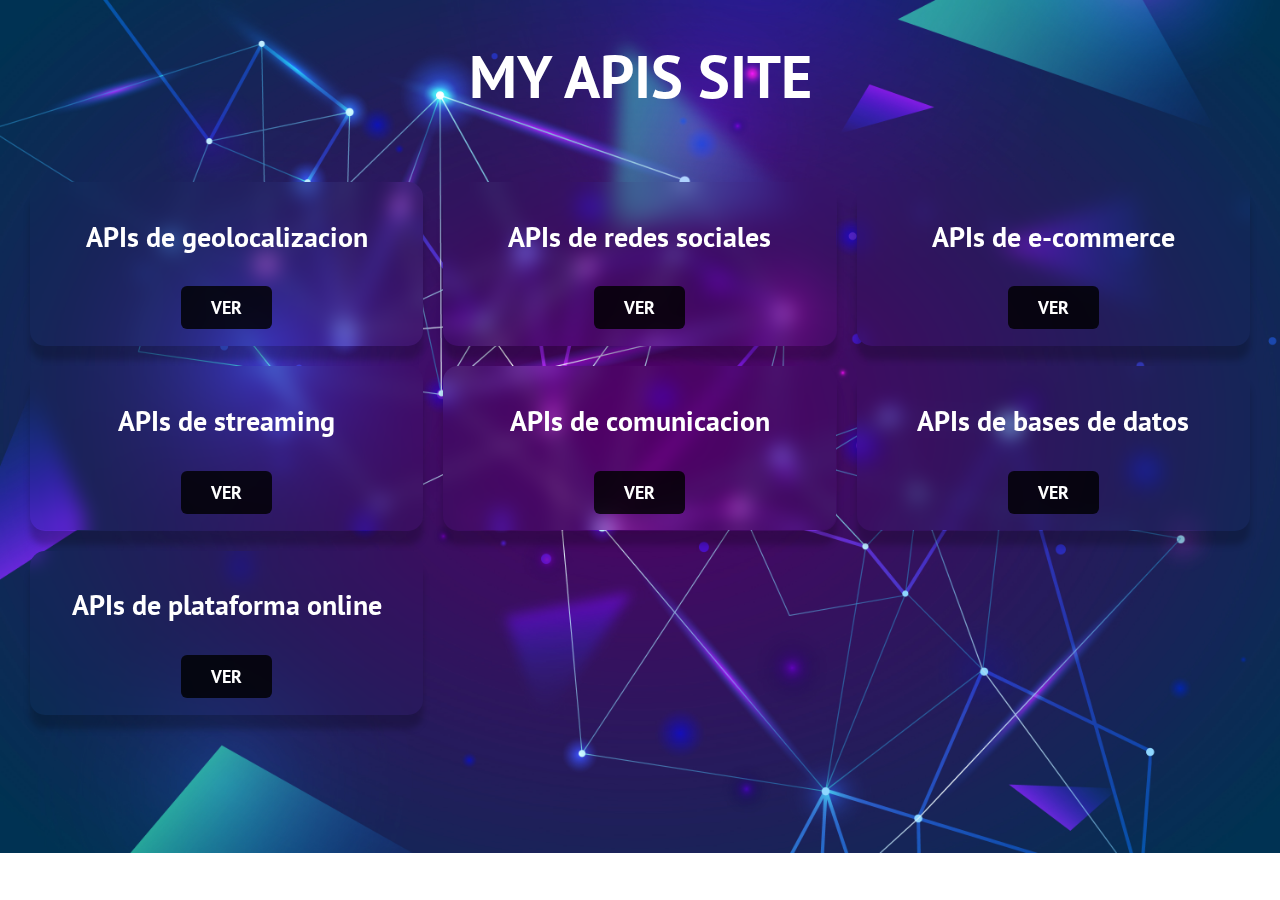
==== index.html @ a0b9808d "Mi primero commit" ====
<!DOCTYPE html>
<html lang="en">
<head>
    <meta charset="UTF-8">
    <meta name="viewport" content="width=device-width, initial-scale=1.0">
    <title>My APIs Site</title>
    <link rel="stylesheet" href="./index.css">
    <link rel="stylesheet" href="./normalize.css">

    <link rel="preconnect" href="https://fonts.googleapis.com">
    <link rel="preconnect" href="https://fonts.gstatic.com" crossorigin>

    <link rel="preload" href="https://fonts.googleapis.com/css2?family=Open+Sans:ital,wdth,wght@0,75..100,300..800;1,75..100,300..800&family=PT+Sans:ital,wght@0,400;0,700;1,400;1,700&display=swap" crossorigin="crossorigin" as="font">
    <link href="https://fonts.googleapis.com/css2?family=Open+Sans:ital,wdth,wght@0,75..100,300..800;1,75..100,300..800&family=PT+Sans:ital,wght@0,400;0,700;1,400;1,700&display=swap" rel="stylesheet">


    
</head>
<body>
    <header>
        <div class="contenedor">
            <h1 class="titulo">My APIs Site</h1>
        </div>


    </header>

    <div class="contenedor-contenidoPrincipal">
        <main class="seleccion">
            <div class="contenedor_api">
                <h4 class="h4">APIs de geolocalizacion</h4>
                <a href="" class="boton">Ver</a>
            </div>
            <div class="contenedor_api">
                <h4 class="h4">APIs de redes sociales</h4>
                <a href="" class="boton">Ver</a>
            </div>
            <div class="contenedor_api">
                <h4 class="h4">APIs de e-commerce</h4>
                <a href="" class="boton">Ver</a>
            </div>
            <div class="contenedor_api">
                <h4 class="h4">APIs de streaming</h4>
                <a href="" class="boton">Ver</a>
            </div>
            <div class="contenedor_api">
                <h4 class="h4">APIs de comunicacion</h4>
                <a href="" class="boton">Ver</a>
            </div>
            <div class="contenedor_api">
                <h4 class="h4">APIs de bases de datos</h4>
                <a href="" class="boton">Ver</a>
            </div>
            <div class="contenedor_api">
                <h4 class="h4">APIs de plataforma online</h4>
                <a href="" class="boton">Ver</a>
            </div>
        </main>
    </div>
</body>
</html>
---- index.css ----
:root {
    --fuenteHeading: 'PT Sans', sans-serif;
    --fuenteParrafos: 'Open Sans', sans-serif;

    --primario: #784d3c;
    --gris: #e1e1e1;
    --blanco: #fff;
    --negro: #000;
}

html {
    box-sizing: border-box;
    font-size: 62.5%; /* 1 rem = 10px */
}

*, *:before, *:after {
    box-sizing: inherit;
}

body {
    font-family: var(--fuenteParrafos);
    font-size: 1.6rem;
    line-height: 2;
    background-image: url(./img/45184484_9145838.jpg);
    background-repeat: no-repeat;
    background-size: cover;
}

/* GLOBALES */

.contenedor {
    max-width: 120rem;
    width: 90%;
    margin: 0 auto;
}

a {
    text-decoration: none;
}

h1, h2, h3, h4 {
    font-family: var(--fuenteHeading);
    line-height: 1.2;
}

h1 {
    font-size: 4.8rem;  
}

h2 {
    font-size: 4rem;
}

h3 {
    font-size: 3.2rem;
}

h4 {
    font-size: 2.8rem;
}

img {
    max-width: 100%;
}

/* TITULO */
.h4 {
    color: var(--blanco);
}
.titulo {
    font-size: 6rem;
    text-transform: uppercase;
    text-align: center;
    color: var(--blanco);
    font-family: var(--fuenteHeading);
}

.contenedor_api {
    display: block;
    align-items: center;
    text-align: center;
    background-color: transparent;
    backdrop-filter: blur(1rem);
    border-radius: 1.5rem;
    padding-bottom: 2rem;
    box-shadow: 0 14px 6px rgba(0, 0, 0, 0.212);
}


.seleccion {
    display: grid;
    grid-template-columns: repeat(3, 1fr);
    gap: 2rem;
    padding: 3rem;
}

.boton {
    font-family: var(--fuenteHeading);
    color: var(--blanco);
    background-color: #000000d1;
    text-align: center;
    padding: 1rem 3rem;
    font-size: 1.8rem;
    text-transform: uppercase;
    font-weight: 700;
    margin-bottom: 2rem;
    border-radius: 0.6rem;
}
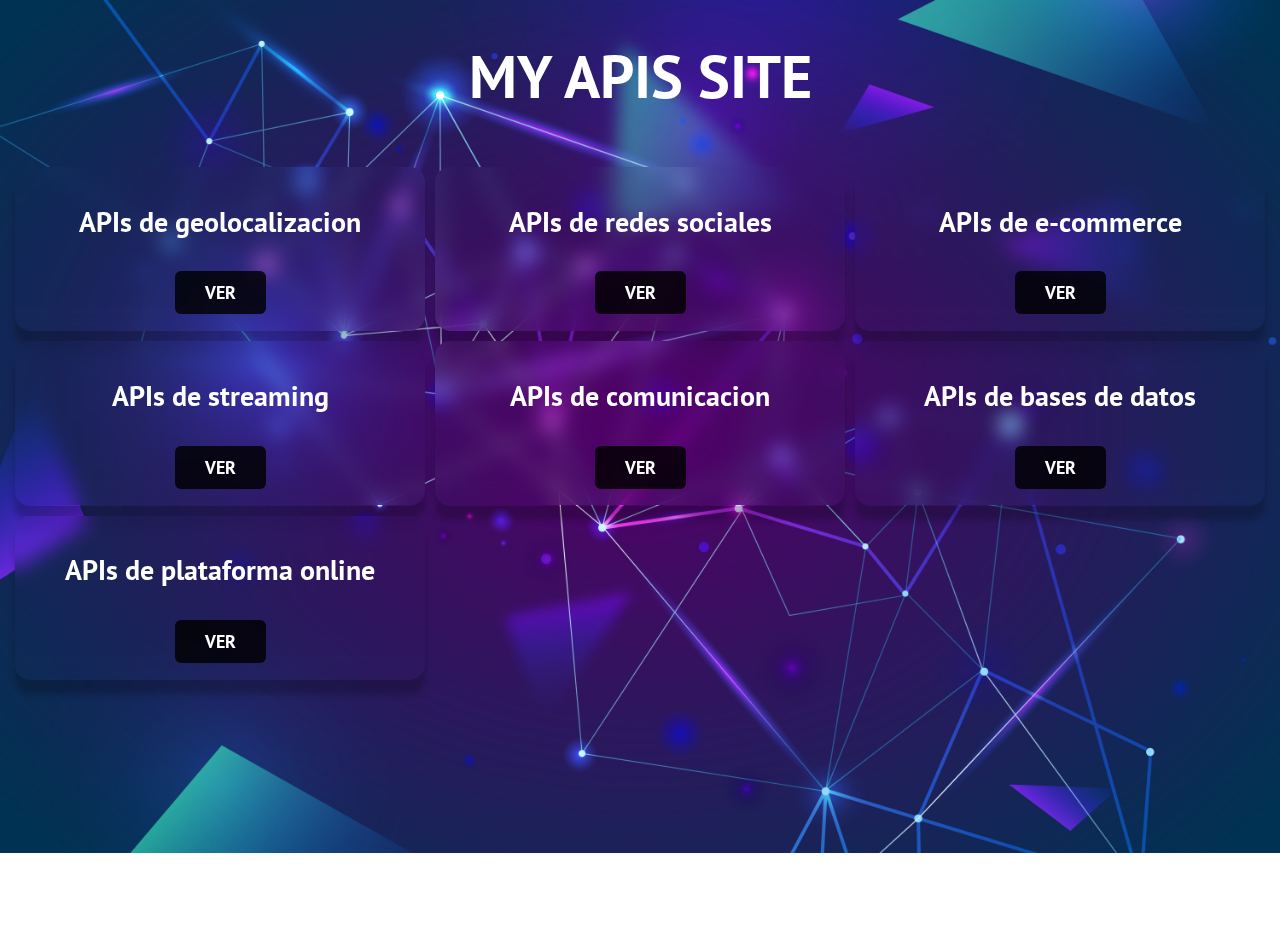
==== commit 1c9d7450: "v2" ====
--- a/index.html
+++ b/index.html
@@ -17,6 +17,8 @@
     
 </head>
 <body>
+    <div class="shapes"></div>
+    
     <header>
         <div class="contenedor">
             <h1 class="titulo">My APIs Site</h1>
@@ -24,6 +26,7 @@
 
 
     </header>
+    
 
     <div class="contenedor-contenidoPrincipal">
         <main class="seleccion">
@@ -57,5 +60,7 @@
             </div>
         </main>
     </div>
+
+    <script src="index.js"></script>
 </body>
 </html>--- a/index.css
+++ b/index.css
@@ -16,6 +16,7 @@
 *, *:before, *:after {
     box-sizing: inherit;
 }
+
 
 body {
     font-family: var(--fuenteParrafos);
@@ -75,6 +76,8 @@
     font-family: var(--fuenteHeading);
 }
 
+
+/* SELECCION */
 .contenedor_api {
     display: block;
     align-items: center;
@@ -89,10 +92,23 @@
 
 .seleccion {
     display: grid;
-    grid-template-columns: repeat(3, 1fr);
+    grid-template-columns: repeat(2, 1fr);
     gap: 2rem;
     padding: 3rem;
 }
+
+@media (min-width: 768px) {
+    .seleccion {
+        display: grid;
+        grid-template-columns: repeat(3, 1fr);
+        gap: 1rem;
+        padding: 1.5rem;
+    }
+}
+
+
+
+
 
 .boton {
     font-family: var(--fuenteHeading);
@@ -106,3 +122,58 @@
     margin-bottom: 2rem;
     border-radius: 0.6rem;
 }
+
+.shapes {
+    position: absolute;
+    width: 100%;
+    height: 100%;
+    pointer-events: none;
+    overflow: hidden;
+    z-index: -1;
+}
+
+.star {
+    position: absolute;
+    border: 2px solid rgba(255, 255, 0, 0.9);
+    filter: drop-shadow(0 0 20px rgba(255, 255, 0, 1));
+    clip-path: polygon(
+        50% 0%, 61% 35%, 98% 35%, 68% 57%, 79% 91%, 50% 70%,
+        21% 91%, 32% 57%, 2% 35%, 39% 35%
+    );
+    animation: fall linear infinite, glow 1.5s ease-in-out infinite alternate, blink 1s ease-in-out infinite;
+}
+
+@keyframes fall {
+    0% {
+        transform: translateY(0);
+        opacity: 1;
+    }
+    70% {
+        opacity: 1;
+    }
+    100% {
+        transform: translateY(100vh);
+        opacity: 0.2; /* Mantener algo de opacidad */
+    }
+}
+
+@keyframes glow {
+    0% {
+        opacity: 0.8;
+    }
+    50% {
+        opacity: 1;
+    }
+    100% {
+        opacity: 0.8;
+    }
+}
+
+@keyframes blink {
+    0%, 100% {
+        opacity: 1;
+    }
+    50% {
+        opacity: 0.5;
+    }
+}
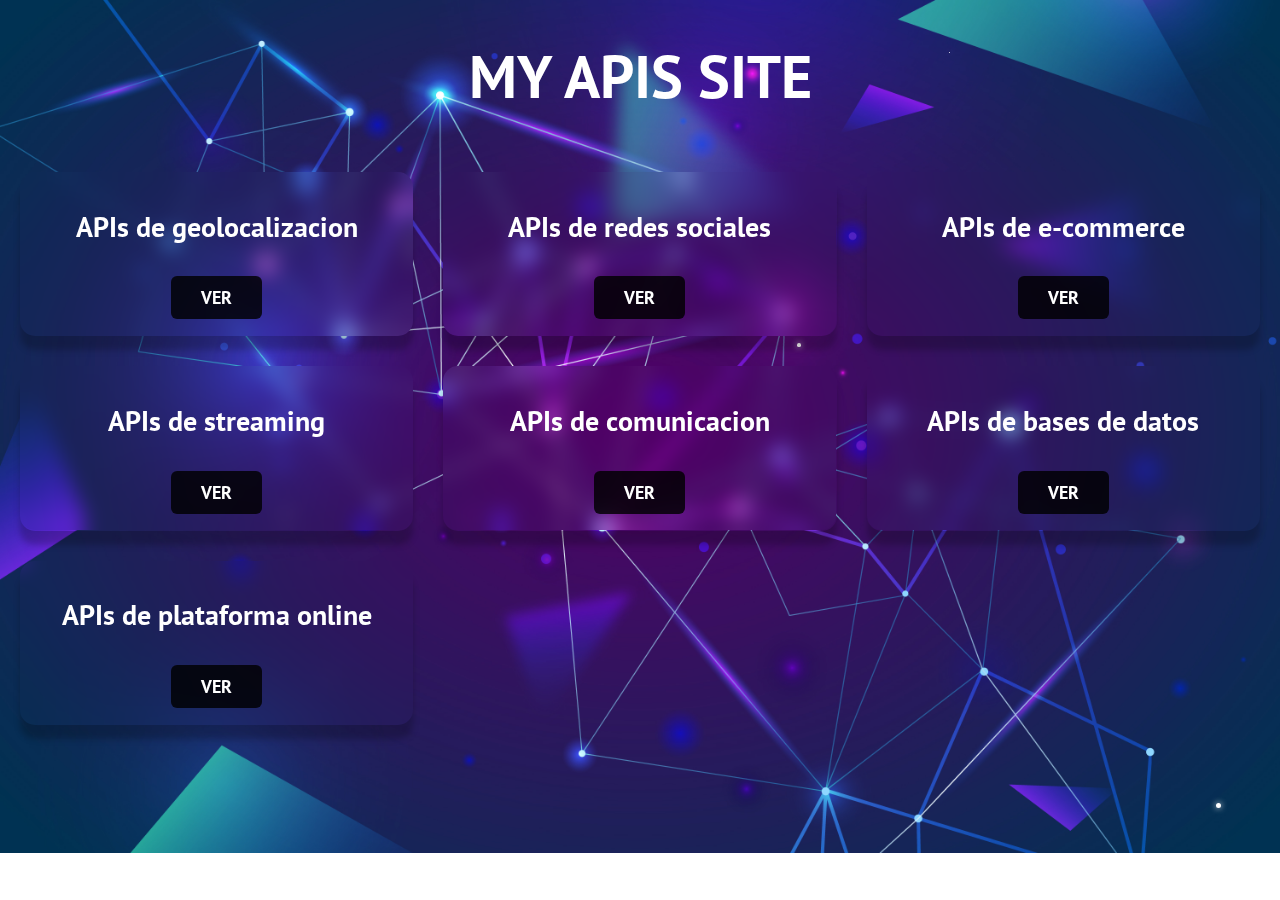
==== commit 1c80d2c7: "V3" ====
--- a/index.html
+++ b/index.html
@@ -23,8 +23,6 @@
         <div class="contenedor">
             <h1 class="titulo">My APIs Site</h1>
         </div>
-
-
     </header>
     
 
--- a/index.css
+++ b/index.css
@@ -6,6 +6,9 @@
     --gris: #e1e1e1;
     --blanco: #fff;
     --negro: #000;
+    
+    --star-color: rgba(255, 255, 255, 1); /* Estrellas completamente blancas */
+
 }
 
 html {
@@ -18,14 +21,19 @@
 }
 
 
+
+
 body {
     font-family: var(--fuenteParrafos);
     font-size: 1.6rem;
     line-height: 2;
+    height: 100%;
     background-image: url(./img/45184484_9145838.jpg);
     background-repeat: no-repeat;
     background-size: cover;
+    overflow: hidden;
 }
+
 
 /* GLOBALES */
 
@@ -78,6 +86,7 @@
 
 
 /* SELECCION */
+
 .contenedor_api {
     display: block;
     align-items: center;
@@ -92,22 +101,30 @@
 
 .seleccion {
     display: grid;
-    grid-template-columns: repeat(2, 1fr);
-    gap: 2rem;
+    grid-template-columns: repeat(1, 1fr);
+    gap: 3rem;
     padding: 3rem;
+}
+
+@media (min-width: 480px) {
+    .seleccion {
+        display: grid;
+        grid-template-columns: repeat(2, 1fr);
+        gap: 2rem;
+        padding: 2rem;
+        
+    }
+    
 }
 
 @media (min-width: 768px) {
     .seleccion {
         display: grid;
         grid-template-columns: repeat(3, 1fr);
-        gap: 1rem;
-        padding: 1.5rem;
+        gap: 3rem;
+        padding: 2rem;
     }
 }
-
-
-
 
 
 .boton {
@@ -121,59 +138,35 @@
     font-weight: 700;
     margin-bottom: 2rem;
     border-radius: 0.6rem;
+    transition: background-color 0.5s ease, color 0.5s ease;
+}
+
+.boton:hover {
+    background-color: var(--blanco);
+    color: var(--negro);
+    font-weight: bold;
+
 }
 
 .shapes {
-    position: absolute;
+    position: fixed;
+    top: 0;
+    left: 0;
     width: 100%;
-    height: 100%;
+    height: 100vh;
     pointer-events: none;
-    overflow: hidden;
     z-index: -1;
 }
 
 .star {
     position: absolute;
-    border: 2px solid rgba(255, 255, 0, 0.9);
-    filter: drop-shadow(0 0 20px rgba(255, 255, 0, 1));
-    clip-path: polygon(
-        50% 0%, 61% 35%, 98% 35%, 68% 57%, 79% 91%, 50% 70%,
-        21% 91%, 32% 57%, 2% 35%, 39% 35%
-    );
-    animation: fall linear infinite, glow 1.5s ease-in-out infinite alternate, blink 1s ease-in-out infinite;
+    background-color: var(--star-color);
+    box-shadow: 0 0 6px rgb(255, 255, 255);
+    border-radius: 50%;
+    animation: twinkle 1s infinite alternate;
 }
 
-@keyframes fall {
-    0% {
-        transform: translateY(0);
-        opacity: 1;
-    }
-    70% {
-        opacity: 1;
-    }
-    100% {
-        transform: translateY(100vh);
-        opacity: 0.2; /* Mantener algo de opacidad */
-    }
-}
-
-@keyframes glow {
-    0% {
-        opacity: 0.8;
-    }
-    50% {
-        opacity: 1;
-    }
-    100% {
-        opacity: 0.8;
-    }
-}
-
-@keyframes blink {
-    0%, 100% {
-        opacity: 1;
-    }
-    50% {
-        opacity: 0.5;
-    }
-}
+@keyframes twinkle {
+    0% { opacity: 0.1; }
+    100% { opacity: 1; }
+}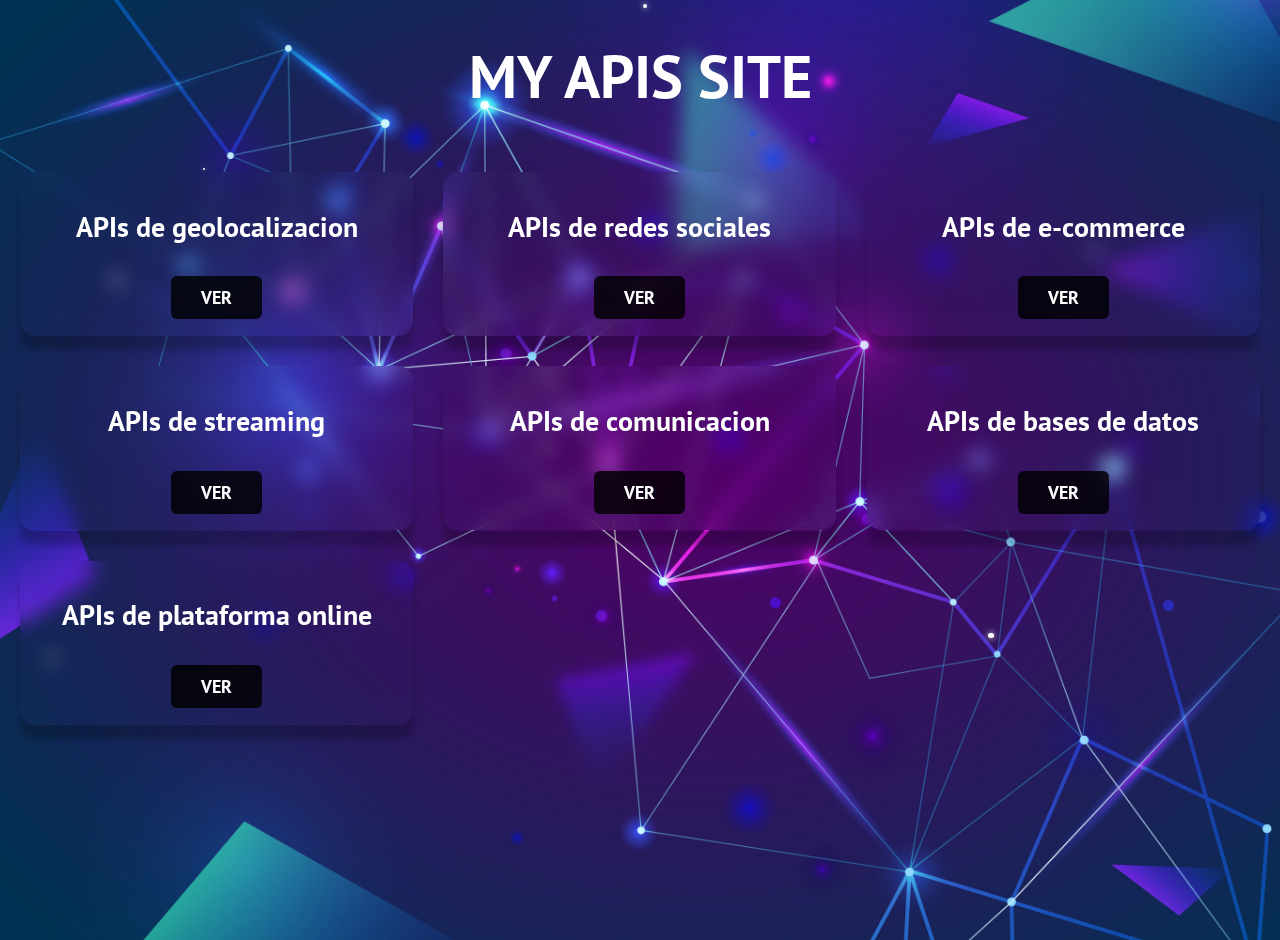
==== commit 3256c2c6: "V4 Static Map" ====
--- a/index.html
+++ b/index.html
@@ -30,7 +30,7 @@
         <main class="seleccion">
             <div class="contenedor_api">
                 <h4 class="h4">APIs de geolocalizacion</h4>
-                <a href="" class="boton">Ver</a>
+                <a href="./html/geolocalizacion.html" class="boton">Ver</a>
             </div>
             <div class="contenedor_api">
                 <h4 class="h4">APIs de redes sociales</h4>
--- a/index.css
+++ b/index.css
@@ -27,11 +27,11 @@
     font-family: var(--fuenteParrafos);
     font-size: 1.6rem;
     line-height: 2;
-    height: 100%;
     background-image: url(./img/45184484_9145838.jpg);
     background-repeat: no-repeat;
     background-size: cover;
-    overflow: hidden;
+    min-height: 100vh; 
+    overflow: auto;
 }
 
 
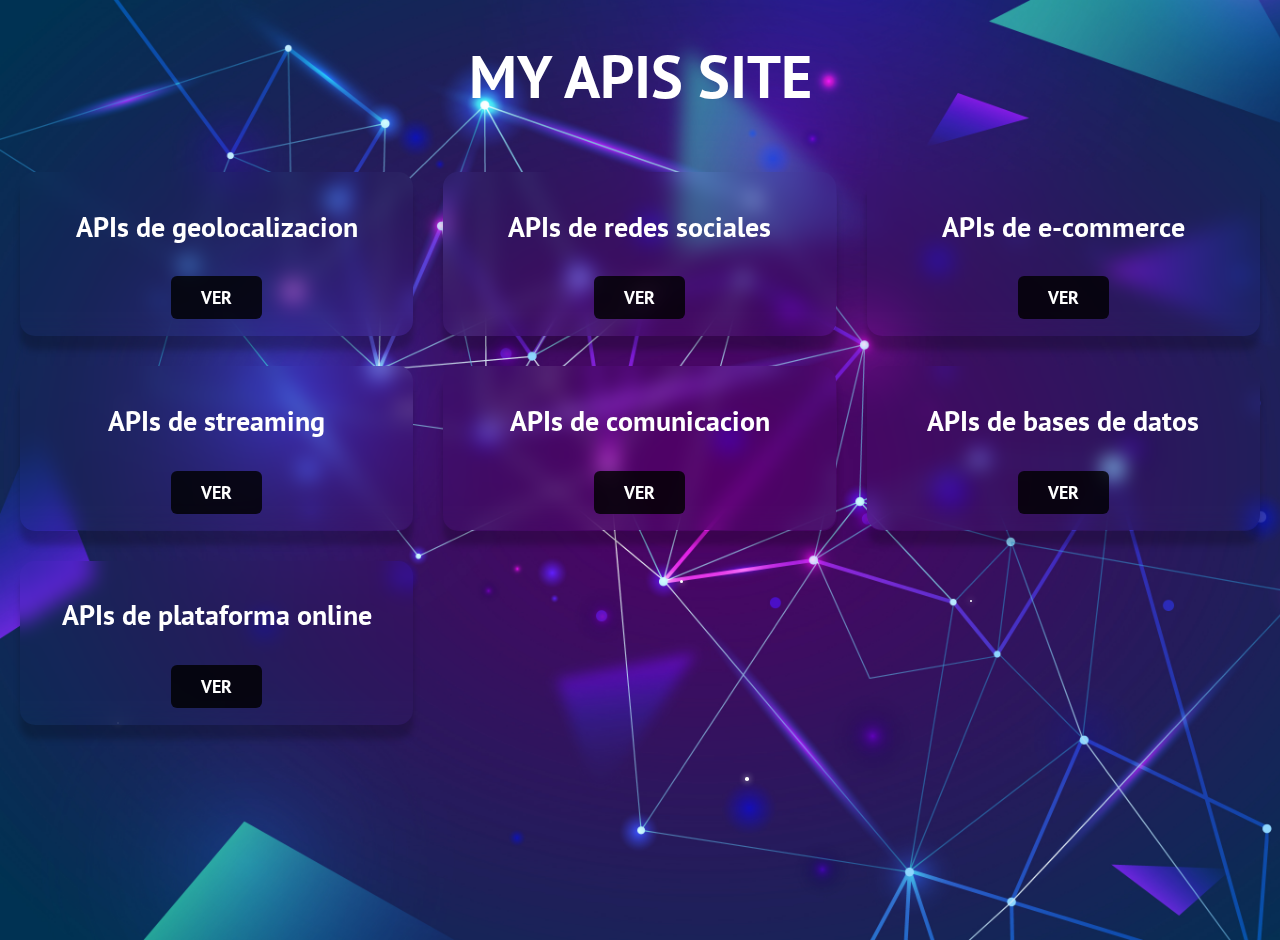
==== commit 2bed256a: "V6 New Functions" ====
--- a/index.html
+++ b/index.html
@@ -13,8 +13,6 @@
     <link rel="preload" href="https://fonts.googleapis.com/css2?family=Open+Sans:ital,wdth,wght@0,75..100,300..800;1,75..100,300..800&family=PT+Sans:ital,wght@0,400;0,700;1,400;1,700&display=swap" crossorigin="crossorigin" as="font">
     <link href="https://fonts.googleapis.com/css2?family=Open+Sans:ital,wdth,wght@0,75..100,300..800;1,75..100,300..800&family=PT+Sans:ital,wght@0,400;0,700;1,400;1,700&display=swap" rel="stylesheet">
 
-
-    
 </head>
 <body>
     <div class="shapes"></div>
